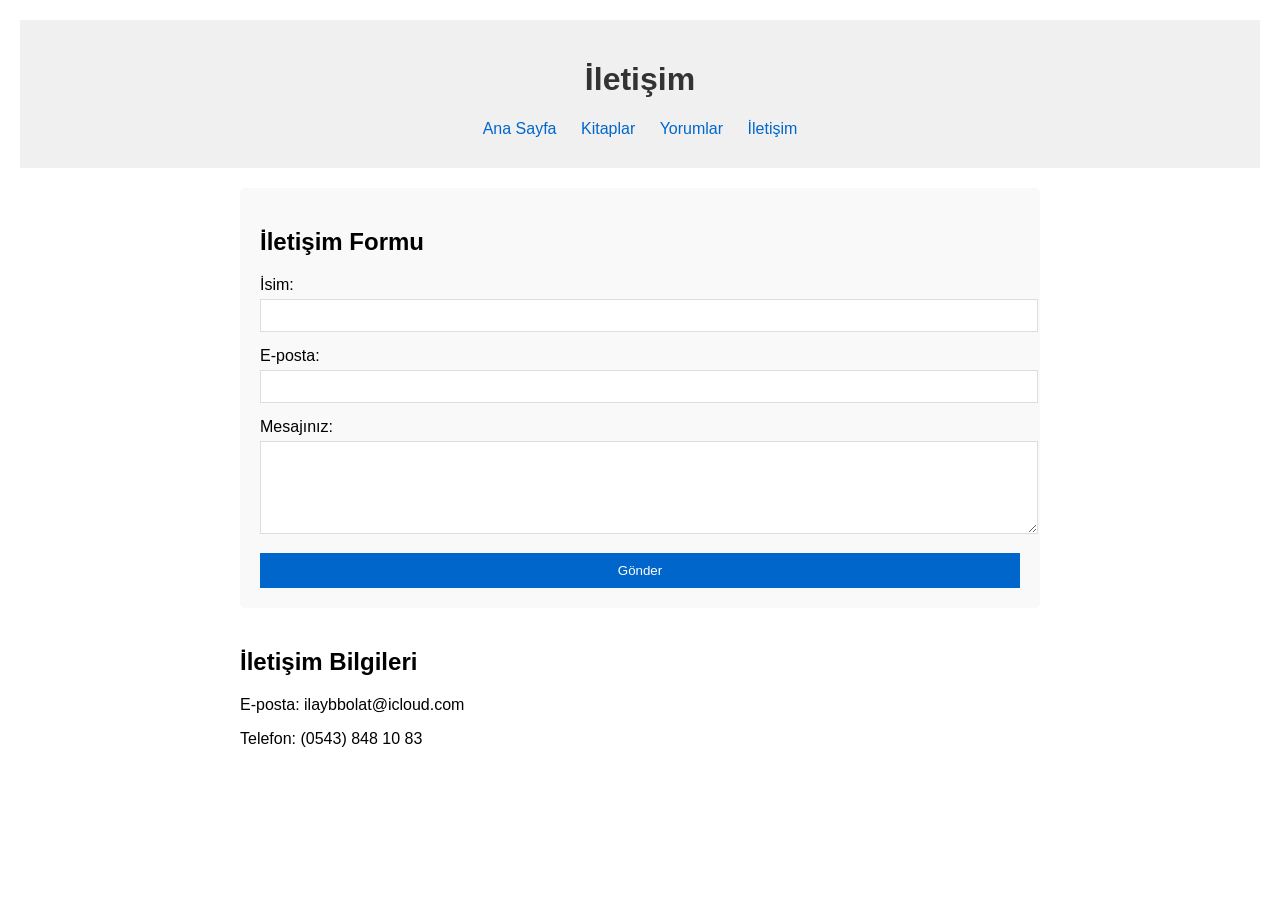
==== pages/iletisim.html @ e762c215 "Add files via upload" ====
<!DOCTYPE html>
<html lang="tr">
<head>
    <meta charset="UTF-8">
    <title>İletişim - Kitap İncelemeleri</title>
</head>
<body style="font-family: Arial, sans-serif; margin: 0; padding: 20px;">
    <header style="background-color: #f0f0f0; padding: 20px; text-align: center;">
        <h1 style="color: #333;">İletişim</h1>
        <nav style="margin: 10px;">
            <a href="../index.html" style="margin: 0 10px; color: #0066cc; text-decoration: none;">Ana Sayfa</a>
            <a href="kitaplar.html" style="margin: 0 10px; color: #0066cc; text-decoration: none;">Kitaplar</a>
            <a href="yorumlar.html" style="margin: 0 10px; color: #0066cc; text-decoration: none;">Yorumlar</a>
            <a href="iletisim.html" style="margin: 0 10px; color: #0066cc; text-decoration: none;">İletişim</a>
        </nav>
    </header>

    <main style="max-width: 800px; margin: 20px auto;">
        <section style="background-color: #f9f9f9; padding: 20px; border-radius: 5px;">
            <h2>İletişim Formu</h2>
            <form style="display: flex; flex-direction: column; gap: 15px;">
                <div>
                    <label for="isim" style="display: block; margin-bottom: 5px;">İsim:</label>
                    <input type="text" id="isim" name="isim" style="width: 100%; padding: 8px; border: 1px solid #ddd;">
                </div>
                
                <div>
                    <label for="email" style="display: block; margin-bottom: 5px;">E-posta:</label>
                    <input type="email" id="email" name="email" style="width: 100%; padding: 8px; border: 1px solid #ddd;">
                </div>
                
                <div>
                    <label for="mesaj" style="display: block; margin-bottom: 5px;">Mesajınız:</label>
                    <textarea id="mesaj" name="mesaj" rows="5" style="width: 100%; padding: 8px; border: 1px solid #ddd;"></textarea>
                </div>
                
                <button type="submit" style="background-color: #0066cc; color: white; padding: 10px 20px; border: none; cursor: pointer;">Gönder</button>
            </form>
        </section>

        <section style="margin-top: 40px;">
            <h2>İletişim Bilgileri</h2>
            <p>E-posta: ilaybbolat@icloud.com</p>
            <p>Telefon: (0543) 848 10 83</p>
        </section>
    </main>
</body>
</html>
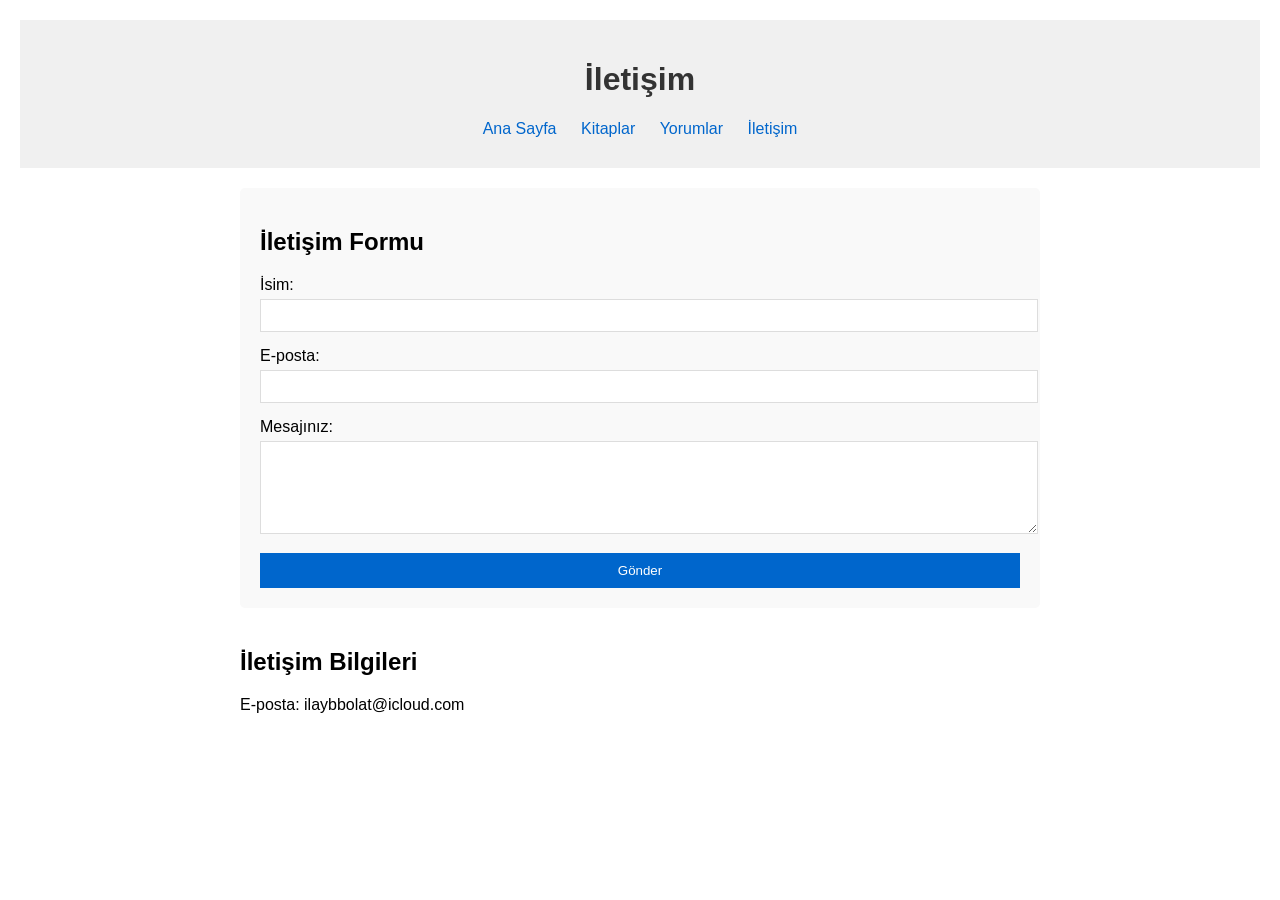
==== commit 791315be: "Update iletisim.html" ====
--- a/pages/iletisim.html
+++ b/pages/iletisim.html
@@ -41,8 +41,7 @@
         <section style="margin-top: 40px;">
             <h2>İletişim Bilgileri</h2>
             <p>E-posta: ilaybbolat@icloud.com</p>
-            <p>Telefon: (0543) 848 10 83</p>
         </section>
     </main>
 </body>
-</html> +</html> 
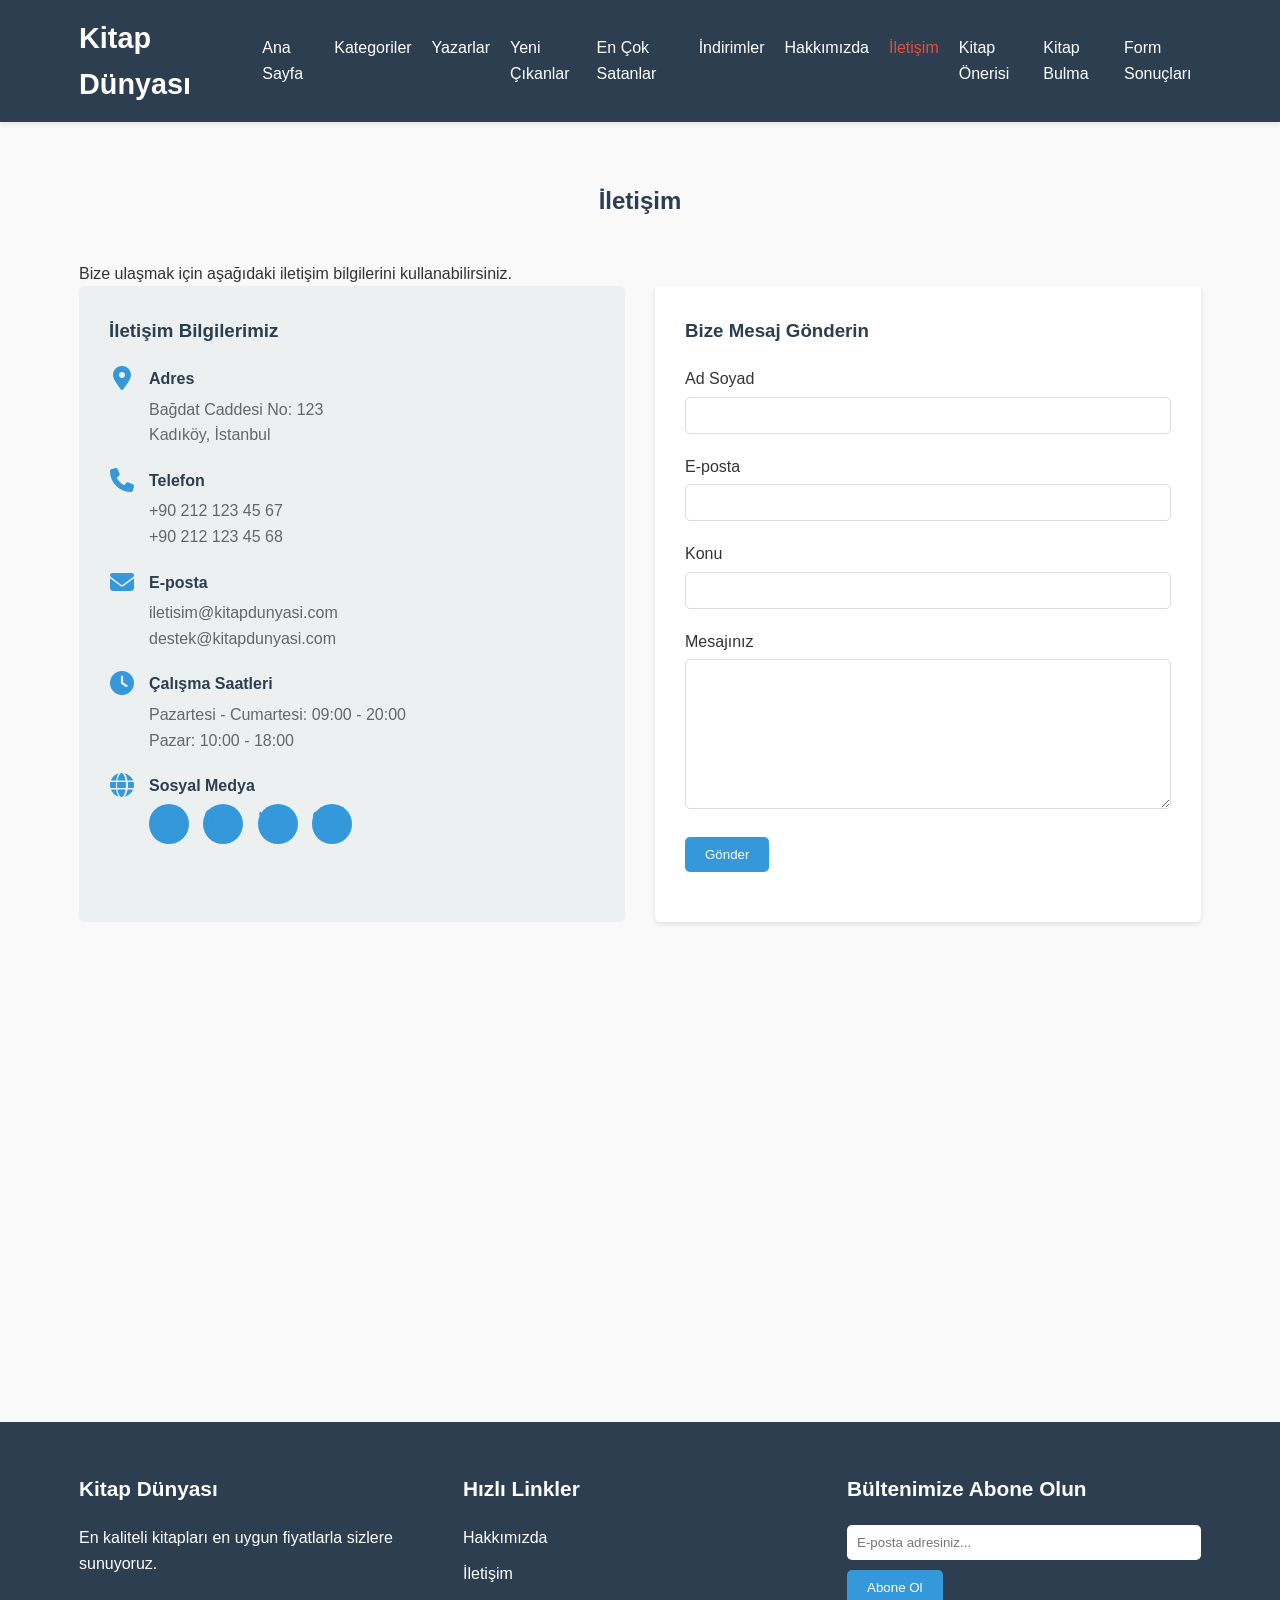
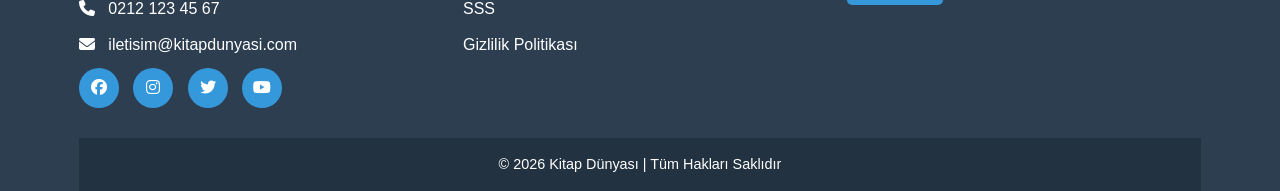
==== commit 543898d8: "Add files via upload" ====
--- a/pages/iletisim.html
+++ b/pages/iletisim.html
@@ -2,46 +2,251 @@
 <html lang="tr">
 <head>
     <meta charset="UTF-8">
-    <title>İletişim - Kitap İncelemeleri</title>
+    <meta name="viewport" content="width=device-width, initial-scale=1.0">
+    <title>İletişim | Kitap Dünyası</title>
+    <link rel="stylesheet" href="../styles/style.css">
+    <link rel="stylesheet" href="https://cdnjs.cloudflare.com/ajax/libs/font-awesome/6.4.0/css/all.min.css">
+    <style>
+        .contact-container {
+            display: grid;
+            grid-template-columns: 1fr 1fr;
+            gap: 30px;
+            margin-bottom: 40px;
+        }
+        
+        .contact-info {
+            background-color: var(--light-color);
+            padding: 30px;
+            border-radius: var(--border-radius);
+        }
+        
+        .contact-info h3 {
+            margin-bottom: 20px;
+            color: var(--secondary-color);
+        }
+        
+        .contact-info-item {
+            display: flex;
+            align-items: flex-start;
+            margin-bottom: 20px;
+        }
+        
+        .contact-info-item i {
+            font-size: 1.5rem;
+            color: var(--primary-color);
+            margin-right: 15px;
+            width: 25px;
+            text-align: center;
+        }
+        
+        .contact-info-content h4 {
+            margin-bottom: 5px;
+            color: var(--secondary-color);
+        }
+        
+        .contact-info-content p {
+            color: #666;
+        }
+        
+        .contact-form-container {
+            background-color: white;
+            padding: 30px;
+            border-radius: var(--border-radius);
+            box-shadow: var(--box-shadow);
+        }
+        
+        .contact-form-container h3 {
+            margin-bottom: 20px;
+            color: var(--secondary-color);
+        }
+        
+        .map-container {
+            margin-top: 40px;
+            border-radius: var(--border-radius);
+            overflow: hidden;
+            height: 400px;
+        }
+        
+        .map-container iframe {
+            width: 100%;
+            height: 100%;
+            border: 0;
+        }
+        
+        @media (max-width: 768px) {
+            .contact-container {
+                grid-template-columns: 1fr;
+            }
+        }
+    </style>
 </head>
-<body style="font-family: Arial, sans-serif; margin: 0; padding: 20px;">
-    <header style="background-color: #f0f0f0; padding: 20px; text-align: center;">
-        <h1 style="color: #333;">İletişim</h1>
-        <nav style="margin: 10px;">
-            <a href="../index.html" style="margin: 0 10px; color: #0066cc; text-decoration: none;">Ana Sayfa</a>
-            <a href="kitaplar.html" style="margin: 0 10px; color: #0066cc; text-decoration: none;">Kitaplar</a>
-            <a href="yorumlar.html" style="margin: 0 10px; color: #0066cc; text-decoration: none;">Yorumlar</a>
-            <a href="iletisim.html" style="margin: 0 10px; color: #0066cc; text-decoration: none;">İletişim</a>
-        </nav>
+<body>
+    <!-- Header -->
+    <header>
+        <div class="container">
+            <div class="logo">
+                <h1>Kitap Dünyası</h1>
+            </div>
+            <nav>
+                <input type="checkbox" id="check">
+                <label for="check" class="checkbtn">
+                    <i class="fas fa-bars"></i>
+                </label>
+                <ul class="nav-links">
+                    <li><a href="../index.html">Ana Sayfa</a></li>
+                    <li><a href="kategoriler.html">Kategoriler</a></li>
+                    <li><a href="yazarlar.html">Yazarlar</a></li>
+                    <li><a href="yeni-cikanlar.html">Yeni Çıkanlar</a></li>
+                    <li><a href="en-cok-satanlar.html">En Çok Satanlar</a></li>
+                    <li><a href="indirimler.html">İndirimler</a></li>
+                    <li><a href="hakkimizda.html">Hakkımızda</a></li>
+                    <li><a href="iletisim.html" class="active">İletişim</a></li>
+                    <li><a href="kitap-oneri.html">Kitap Önerisi</a></li>
+                    <li><a href="kitap-bulma.html">Kitap Bulma</a></li>
+                    <li><a href="form-sonuc.html">Form Sonuçları</a></li>
+                </ul>
+            </nav>
+        </div>
     </header>
 
-    <main style="max-width: 800px; margin: 20px auto;">
-        <section style="background-color: #f9f9f9; padding: 20px; border-radius: 5px;">
-            <h2>İletişim Formu</h2>
-            <form style="display: flex; flex-direction: column; gap: 15px;">
-                <div>
-                    <label for="isim" style="display: block; margin-bottom: 5px;">İsim:</label>
-                    <input type="text" id="isim" name="isim" style="width: 100%; padding: 8px; border: 1px solid #ddd;">
-                </div>
+    <!-- Main Content -->
+    <main>
+        <section class="page-content">
+            <div class="container">
+                <h2 class="page-title">İletişim</h2>
+                <p class="text-center">Bize ulaşmak için aşağıdaki iletişim bilgilerini kullanabilirsiniz.</p>
                 
-                <div>
-                    <label for="email" style="display: block; margin-bottom: 5px;">E-posta:</label>
-                    <input type="email" id="email" name="email" style="width: 100%; padding: 8px; border: 1px solid #ddd;">
+                <div class="contact-container">
+                    <div class="contact-info">
+                        <h3>İletişim Bilgilerimiz</h3>
+                        
+                        <div class="contact-info-item">
+                            <i class="fas fa-map-marker-alt"></i>
+                            <div class="contact-info-content">
+                                <h4>Adres</h4>
+                                <p>Bağdat Caddesi No: 123<br>Kadıköy, İstanbul</p>
+                            </div>
+                        </div>
+                        
+                        <div class="contact-info-item">
+                            <i class="fas fa-phone"></i>
+                            <div class="contact-info-content">
+                                <h4>Telefon</h4>
+                                <p>+90 212 123 45 67</p>
+                                <p>+90 212 123 45 68</p>
+                            </div>
+                        </div>
+                        
+                        <div class="contact-info-item">
+                            <i class="fas fa-envelope"></i>
+                            <div class="contact-info-content">
+                                <h4>E-posta</h4>
+                                <p>iletisim@kitapdunyasi.com</p>
+                                <p>destek@kitapdunyasi.com</p>
+                            </div>
+                        </div>
+                        
+                        <div class="contact-info-item">
+                            <i class="fas fa-clock"></i>
+                            <div class="contact-info-content">
+                                <h4>Çalışma Saatleri</h4>
+                                <p>Pazartesi - Cumartesi: 09:00 - 20:00</p>
+                                <p>Pazar: 10:00 - 18:00</p>
+                            </div>
+                        </div>
+                        
+                        <div class="contact-info-item">
+                            <i class="fas fa-globe"></i>
+                            <div class="contact-info-content">
+                                <h4>Sosyal Medya</h4>
+                                <div class="socials">
+                                    <a href="#"><i class="fab fa-facebook"></i></a>
+                                    <a href="#"><i class="fab fa-instagram"></i></a>
+                                    <a href="#"><i class="fab fa-twitter"></i></a>
+                                    <a href="#"><i class="fab fa-youtube"></i></a>
+                                </div>
+                            </div>
+                        </div>
+                    </div>
+                    
+                    <div class="contact-form-container">
+                        <h3>Bize Mesaj Gönderin</h3>
+                        <form id="contact-form">
+                            <div class="form-group">
+                                <label for="name">Ad Soyad</label>
+                                <input type="text" id="name" name="name" class="form-control" required>
+                            </div>
+                            
+                            <div class="form-group">
+                                <label for="email">E-posta</label>
+                                <input type="email" id="email" name="email" class="form-control" required>
+                            </div>
+                            
+                            <div class="form-group">
+                                <label for="subject">Konu</label>
+                                <input type="text" id="subject" name="subject" class="form-control" required>
+                            </div>
+                            
+                            <div class="form-group">
+                                <label for="message">Mesajınız</label>
+                                <textarea id="message" name="message" class="form-control" rows="5" required></textarea>
+                            </div>
+                            
+                            <div class="form-group">
+                                <button type="submit" class="btn btn-primary">Gönder</button>
+                            </div>
+                        </form>
+                    </div>
                 </div>
                 
-                <div>
-                    <label for="mesaj" style="display: block; margin-bottom: 5px;">Mesajınız:</label>
-                    <textarea id="mesaj" name="mesaj" rows="5" style="width: 100%; padding: 8px; border: 1px solid #ddd;"></textarea>
-                </div>
-                
-                <button type="submit" style="background-color: #0066cc; color: white; padding: 10px 20px; border: none; cursor: pointer;">Gönder</button>
-            </form>
-        </section>
-
-        <section style="margin-top: 40px;">
-            <h2>İletişim Bilgileri</h2>
-            <p>E-posta: ilaybbolat@icloud.com</p>
+                <div class="map-container">
+                    <iframe src="https://www.google.com/maps/embed?pb=!1m18!1m12!1m3!1d3011.6505426465097!2d29.063394315414698!3d40.98256897930412!2m3!1f0!2f0!3f0!3m2!1i1024!2i768!4f13.1!3m3!1m2!1s0x14cab8679bfb3d31%3A0x7d75715e081dfa5c!2zQmHEn2RhdCBDZC4sIEthZMSxa8O2eS_EsHN0YW5idWw!5e0!3m2!1str!2str!4v1637842752551!5m2!1str!2str" allowfullscreen="" loading="lazy"></iframe>
+                </div>
+            </div>
         </section>
     </main>
+
+    <!-- Footer -->
+    <footer>
+        <div class="container">
+            <div class="footer-content">
+                <div class="footer-section about">
+                    <h3>Kitap Dünyası</h3>
+                    <p>En kaliteli kitapları en uygun fiyatlarla sizlere sunuyoruz.</p>
+                    <div class="contact">
+                        <span><i class="fas fa-phone"></i> &nbsp; 0212 123 45 67</span>
+                        <span><i class="fas fa-envelope"></i> &nbsp; iletisim@kitapdunyasi.com</span>
+                    </div>
+                    <div class="socials">
+                        <a href="#"><i class="fab fa-facebook"></i></a>
+                        <a href="#"><i class="fab fa-instagram"></i></a>
+                        <a href="#"><i class="fab fa-twitter"></i></a>
+                        <a href="#"><i class="fab fa-youtube"></i></a>
+                    </div>
+                </div>
+                <div class="footer-section links">
+                    <h3>Hızlı Linkler</h3>
+                    <ul>
+                        <li><a href="hakkimizda.html">Hakkımızda</a></li>
+                        <li><a href="iletisim.html">İletişim</a></li>
+                        <li><a href="sss.html">SSS</a></li>
+                        <li><a href="gizlilik.html">Gizlilik Politikası</a></li>
+                    </ul>
+                </div>
+                <div class="footer-section contact-form">
+                    <h3>Bültenimize Abone Olun</h3>
+                    <form action="../index.html" method="post">
+                        <input type="email" name="email" class="text-input contact-input" placeholder="E-posta adresiniz...">
+                        <button type="submit" class="btn btn-primary">Abone Ol</button>
+                    </form>
+                </div>
+            </div>
+            <div class="footer-bottom">
+                &copy; 2023 Kitap Dünyası | Tüm Hakları Saklıdır
+            </div>
+        </div>
+    </footer>
+
+    <script src="../scripts/myscript.js"></script>
 </body>
-</html> 
+</html> 
--- a/styles/style.css
+++ b/styles/style.css
@@ -0,0 +1,464 @@
+/* Global Styles */
+* {
+    margin: 0;
+    padding: 0;
+    box-sizing: border-box;
+    font-family: 'Segoe UI', Tahoma, Geneva, Verdana, sans-serif;
+}
+
+:root {
+    --primary-color: #3498db;
+    --secondary-color: #2c3e50;
+    --accent-color: #e74c3c;
+    --light-color: #ecf0f1;
+    --dark-color: #34495e;
+    --text-color: #333;
+    --border-radius: 5px;
+    --box-shadow: 0 2px 5px rgba(0, 0, 0, 0.1);
+}
+
+body {
+    line-height: 1.6;
+    color: var(--text-color);
+    background-color: #f9f9f9;
+}
+
+.container {
+    width: 90%;
+    max-width: 1200px;
+    margin: 0 auto;
+    padding: 0 15px;
+}
+
+a {
+    text-decoration: none;
+    color: var(--primary-color);
+    transition: all 0.3s ease;
+}
+
+a:hover {
+    color: var(--accent-color);
+}
+
+ul {
+    list-style: none;
+}
+
+img {
+    max-width: 100%;
+    height: auto;
+}
+
+.btn {
+    display: inline-block;
+    background: var(--primary-color);
+    color: white;
+    padding: 10px 20px;
+    border: none;
+    border-radius: var(--border-radius);
+    cursor: pointer;
+    transition: all 0.3s ease;
+}
+
+.btn:hover {
+    background: var(--secondary-color);
+    color: white;
+}
+
+.btn-primary {
+    background: var(--primary-color);
+}
+
+/* Header Styles */
+header {
+    background-color: var(--secondary-color);
+    padding: 15px 0;
+    position: sticky;
+    top: 0;
+    z-index: 100;
+    box-shadow: var(--box-shadow);
+}
+
+header .container {
+    display: flex;
+    justify-content: space-between;
+    align-items: center;
+}
+
+.logo h1 {
+    color: white;
+    font-size: 1.8rem;
+}
+
+.nav-links {
+    display: flex;
+}
+
+.nav-links li {
+    margin-left: 20px;
+}
+
+.nav-links a {
+    color: white;
+    font-weight: 500;
+}
+
+.nav-links a:hover, .nav-links a.active {
+    color: var(--accent-color);
+}
+
+.checkbtn {
+    color: white;
+    font-size: 24px;
+    cursor: pointer;
+    display: none;
+}
+
+#check {
+    display: none;
+}
+
+/* Hero Section */
+.hero {
+    background: linear-gradient(rgba(0, 0, 0, 0.7), rgba(0, 0, 0, 0.7)), url('../img/hero-bg.jpg');
+    background-size: cover;
+    background-position: center;
+    color: white;
+    text-align: center;
+    padding: 100px 0;
+}
+
+.hero-content {
+    max-width: 800px;
+    margin: 0 auto;
+}
+
+.hero h2 {
+    font-size: 2.5rem;
+    margin-bottom: 20px;
+}
+
+.hero p {
+    font-size: 1.2rem;
+    margin-bottom: 30px;
+}
+
+/* Featured Books Section */
+.featured-books {
+    padding: 60px 0;
+}
+
+.featured-books h2 {
+    text-align: center;
+    margin-bottom: 40px;
+    color: var(--secondary-color);
+}
+
+.book-grid {
+    display: grid;
+    grid-template-columns: repeat(auto-fill, minmax(250px, 1fr));
+    gap: 30px;
+}
+
+.book-card {
+    background: white;
+    border-radius: var(--border-radius);
+    overflow: hidden;
+    box-shadow: var(--box-shadow);
+    transition: transform 0.3s ease;
+}
+
+.book-card:hover {
+    transform: translateY(-5px);
+}
+
+.book-card img {
+    width: 100%;
+    height: 300px;
+    object-fit: cover;
+}
+
+.book-card h3 {
+    padding: 15px 15px 5px;
+    font-size: 1.2rem;
+}
+
+.book-card .author {
+    padding: 0 15px;
+    color: #777;
+    font-style: italic;
+}
+
+.book-card .price {
+    padding: 5px 15px;
+    font-weight: bold;
+    color: var(--accent-color);
+}
+
+.book-card .btn {
+    margin: 10px 15px 15px;
+}
+
+/* Categories Section */
+.categories {
+    background-color: var(--light-color);
+    padding: 60px 0;
+}
+
+.categories h2 {
+    text-align: center;
+    margin-bottom: 40px;
+    color: var(--secondary-color);
+}
+
+.category-grid {
+    display: grid;
+    grid-template-columns: repeat(auto-fill, minmax(200px, 1fr));
+    gap: 30px;
+}
+
+.category-card {
+    background: white;
+    border-radius: var(--border-radius);
+    padding: 30px 20px;
+    text-align: center;
+    box-shadow: var(--box-shadow);
+    transition: all 0.3s ease;
+}
+
+.category-card:hover {
+    transform: translateY(-5px);
+    background-color: var(--primary-color);
+    color: white;
+}
+
+.category-card i {
+    font-size: 2.5rem;
+    margin-bottom: 15px;
+    color: var(--primary-color);
+}
+
+.category-card:hover i {
+    color: white;
+}
+
+/* Footer Styles */
+footer {
+    background-color: var(--secondary-color);
+    color: white;
+    padding: 50px 0 0;
+}
+
+.footer-content {
+    display: grid;
+    grid-template-columns: repeat(auto-fit, minmax(250px, 1fr));
+    gap: 30px;
+    margin-bottom: 30px;
+}
+
+.footer-section h3 {
+    margin-bottom: 20px;
+    font-size: 1.3rem;
+}
+
+.footer-section p {
+    margin-bottom: 20px;
+}
+
+.contact span {
+    display: block;
+    margin-bottom: 10px;
+}
+
+.socials a {
+    display: inline-block;
+    margin-right: 10px;
+    width: 40px;
+    height: 40px;
+    background: var(--primary-color);
+    color: white;
+    border-radius: 50%;
+    text-align: center;
+    line-height: 40px;
+}
+
+.socials a:hover {
+    background: var(--accent-color);
+}
+
+.footer-section.links ul li {
+    margin-bottom: 10px;
+}
+
+.footer-section.links a {
+    color: white;
+}
+
+.footer-section.links a:hover {
+    color: var(--accent-color);
+}
+
+.contact-input {
+    width: 100%;
+    padding: 10px;
+    margin-bottom: 10px;
+    border: none;
+    border-radius: var(--border-radius);
+}
+
+.footer-bottom {
+    background-color: rgba(0, 0, 0, 0.2);
+    text-align: center;
+    padding: 15px 0;
+    font-size: 0.9rem;
+}
+
+/* Form Styles */
+.form-container {
+    max-width: 800px;
+    margin: 40px auto;
+    padding: 30px;
+    background: white;
+    border-radius: var(--border-radius);
+    box-shadow: var(--box-shadow);
+}
+
+.form-container h2 {
+    margin-bottom: 30px;
+    text-align: center;
+    color: var(--secondary-color);
+}
+
+.form-group {
+    margin-bottom: 20px;
+}
+
+.form-group label {
+    display: block;
+    margin-bottom: 5px;
+    font-weight: 500;
+}
+
+.form-control {
+    width: 100%;
+    padding: 10px;
+    border: 1px solid #ddd;
+    border-radius: var(--border-radius);
+}
+
+.form-control:focus {
+    outline: none;
+    border-color: var(--primary-color);
+}
+
+textarea.form-control {
+    height: 150px;
+    resize: vertical;
+}
+
+/* Table Styles */
+.table-container {
+    overflow-x: auto;
+    margin: 40px 0;
+}
+
+table {
+    width: 100%;
+    border-collapse: collapse;
+    background: white;
+    box-shadow: var(--box-shadow);
+}
+
+th, td {
+    padding: 12px 15px;
+    text-align: left;
+    border-bottom: 1px solid #ddd;
+}
+
+th {
+    background-color: var(--secondary-color);
+    color: white;
+}
+
+tr:hover {
+    background-color: #f5f5f5;
+}
+
+/* Page Content */
+.page-content {
+    padding: 60px 0;
+}
+
+.page-title {
+    text-align: center;
+    margin-bottom: 40px;
+    color: var(--secondary-color);
+}
+
+/* Responsive Styles */
+@media (max-width: 992px) {
+    .checkbtn {
+        display: block;
+    }
+    
+    .nav-links {
+        position: fixed;
+        width: 100%;
+        height: 100vh;
+        background: var(--secondary-color);
+        top: 70px;
+        left: -100%;
+        text-align: center;
+        transition: all 0.5s;
+        flex-direction: column;
+        padding-top: 30px;
+    }
+    
+    .nav-links li {
+        margin: 15px 0;
+    }
+    
+    #check:checked ~ .nav-links {
+        left: 0;
+    }
+    
+    .hero h2 {
+        font-size: 2rem;
+    }
+}
+
+@media (max-width: 768px) {
+    .footer-content {
+        grid-template-columns: 1fr;
+    }
+    
+    .footer-section {
+        margin-bottom: 30px;
+    }
+    
+    .hero {
+        padding: 60px 0;
+    }
+    
+    .hero h2 {
+        font-size: 1.8rem;
+    }
+    
+    .book-grid, .category-grid {
+        grid-template-columns: repeat(auto-fill, minmax(200px, 1fr));
+    }
+}
+
+@media (max-width: 576px) {
+    .container {
+        width: 95%;
+    }
+    
+    .hero h2 {
+        font-size: 1.5rem;
+    }
+    
+    .book-grid, .category-grid {
+        grid-template-columns: 1fr;
+    }
+} 
